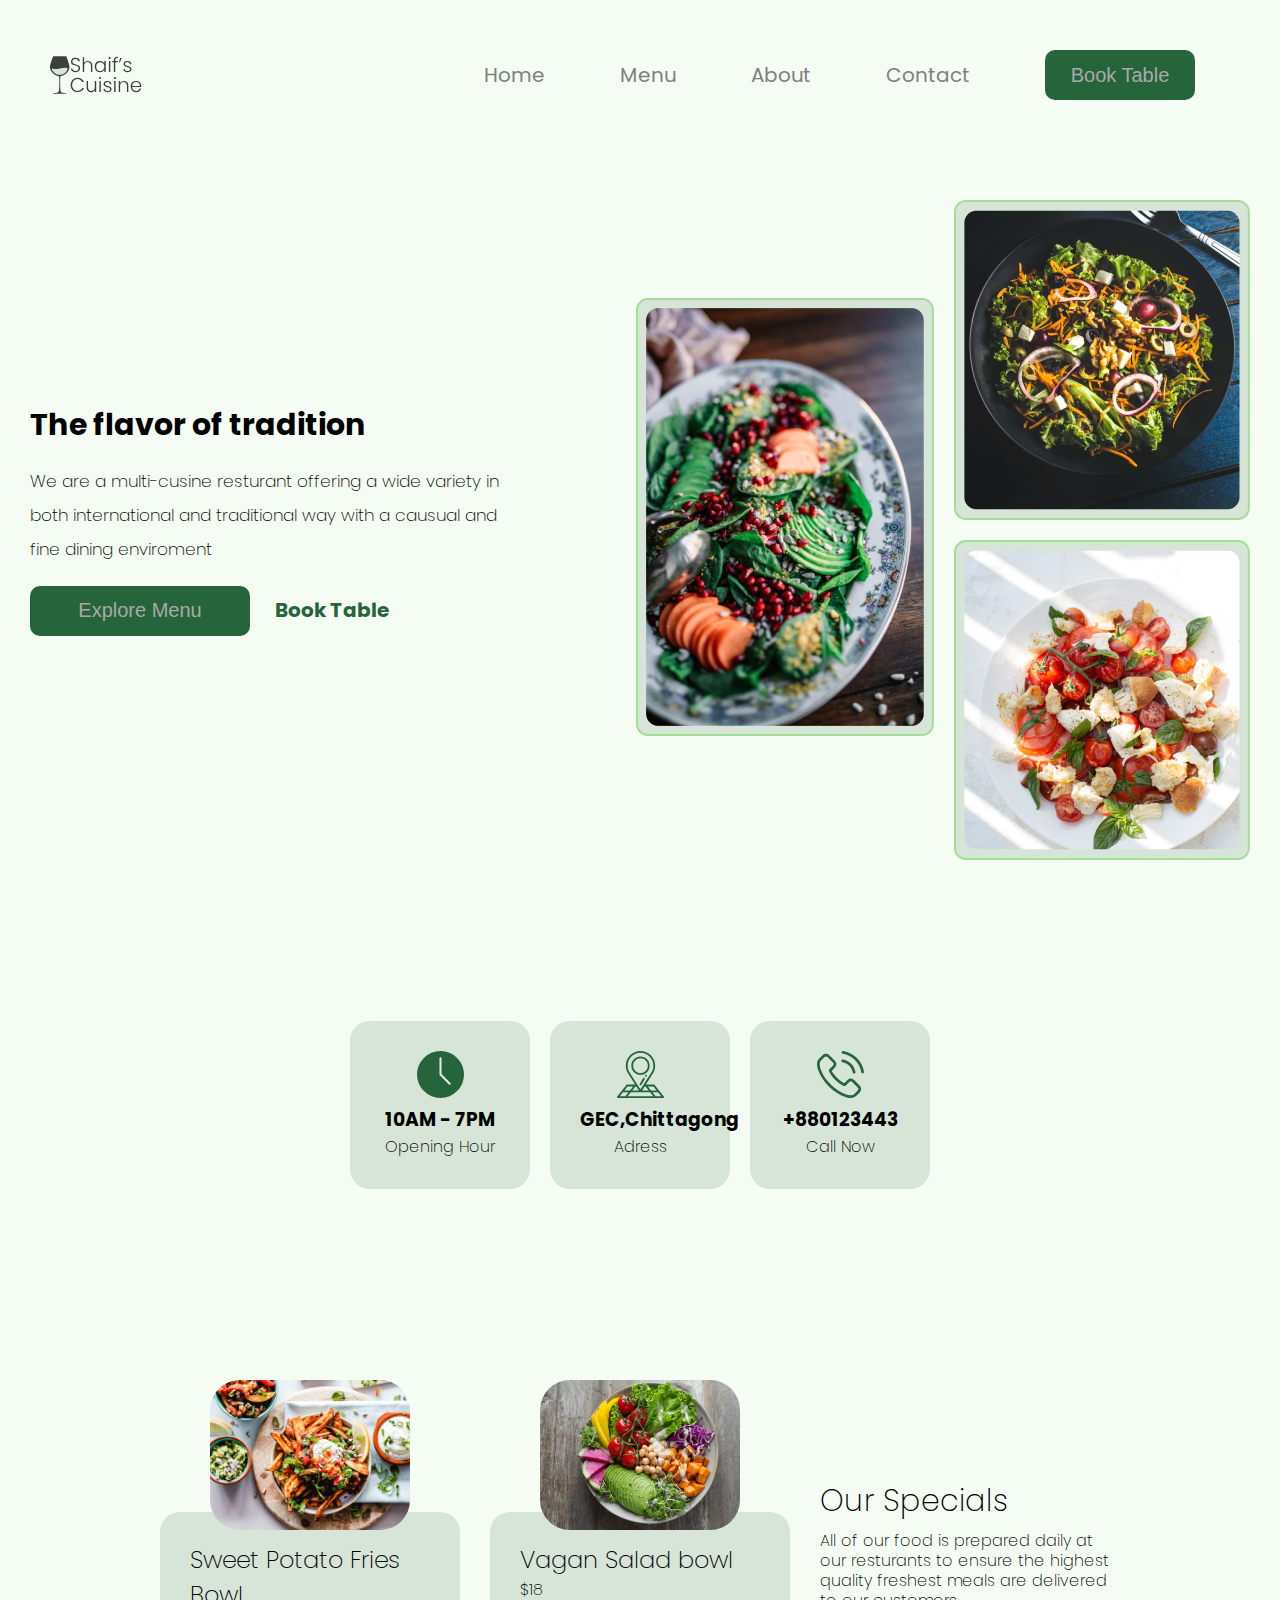
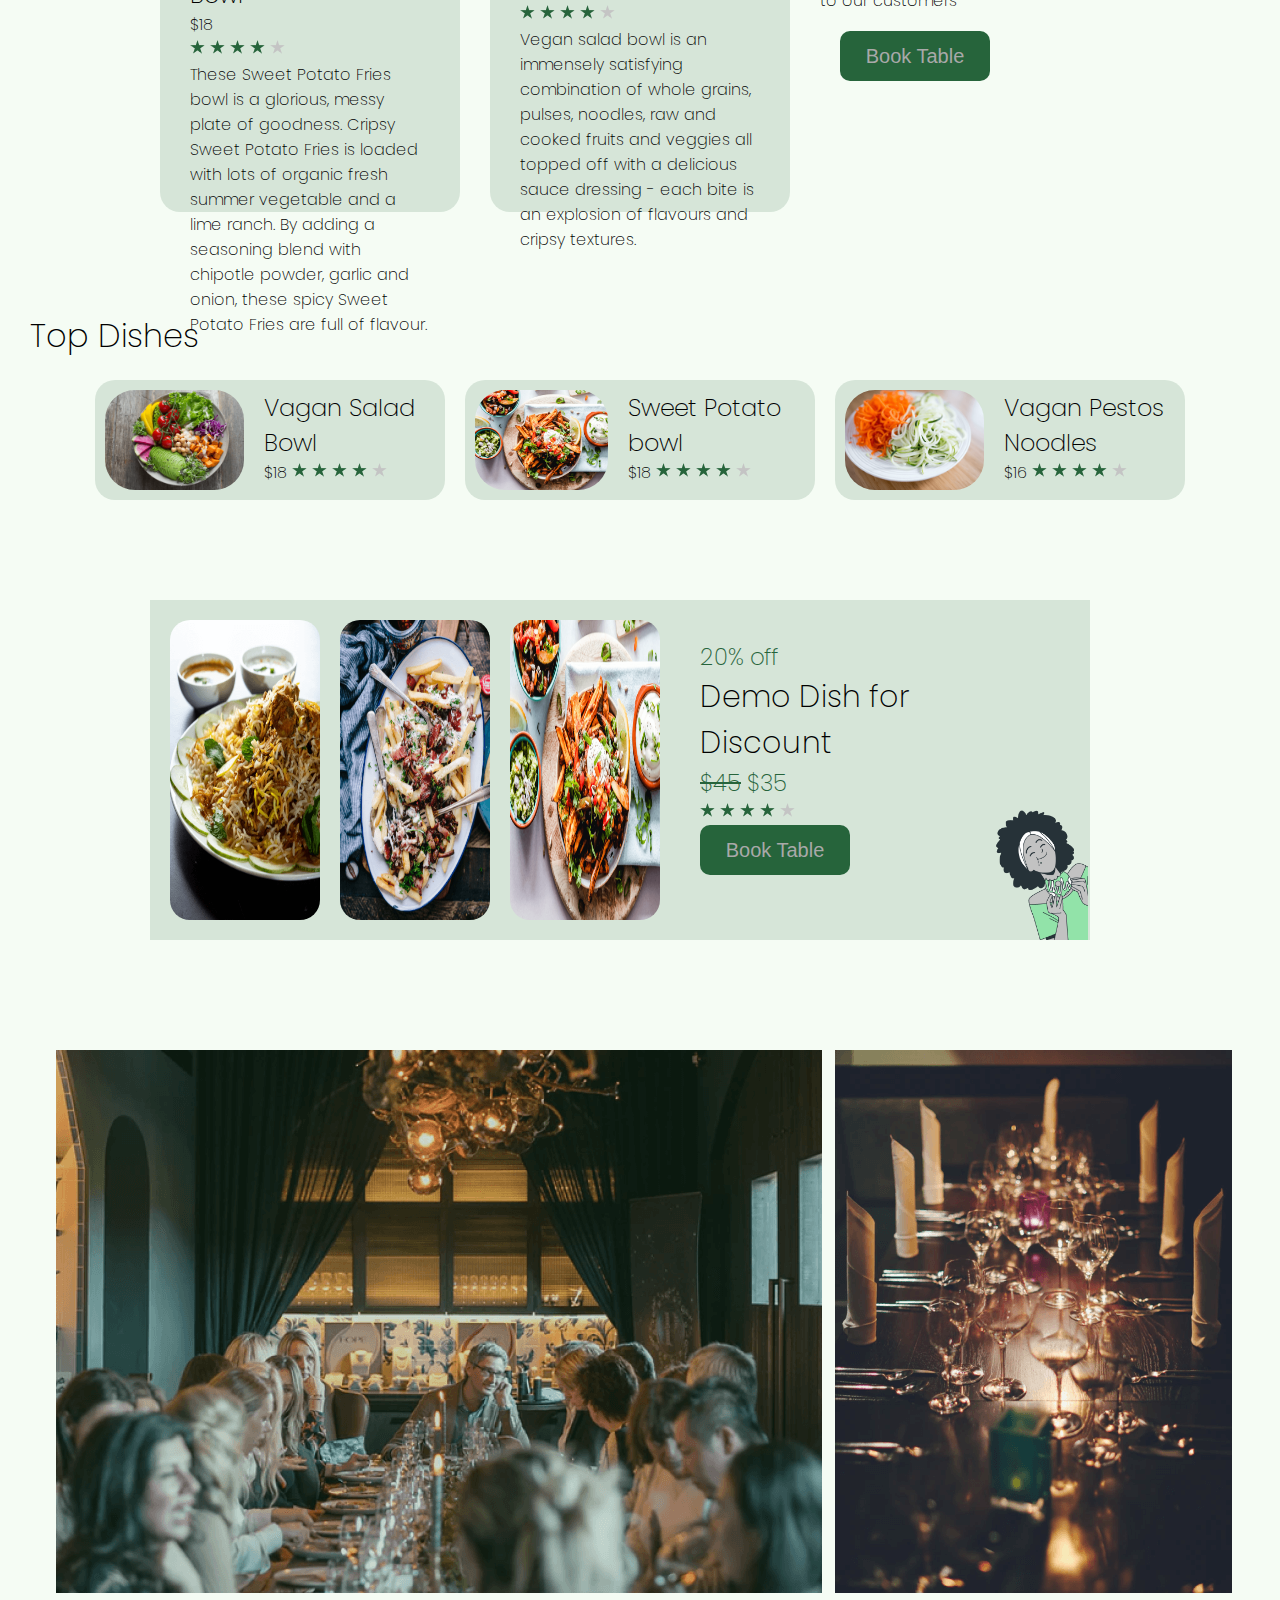
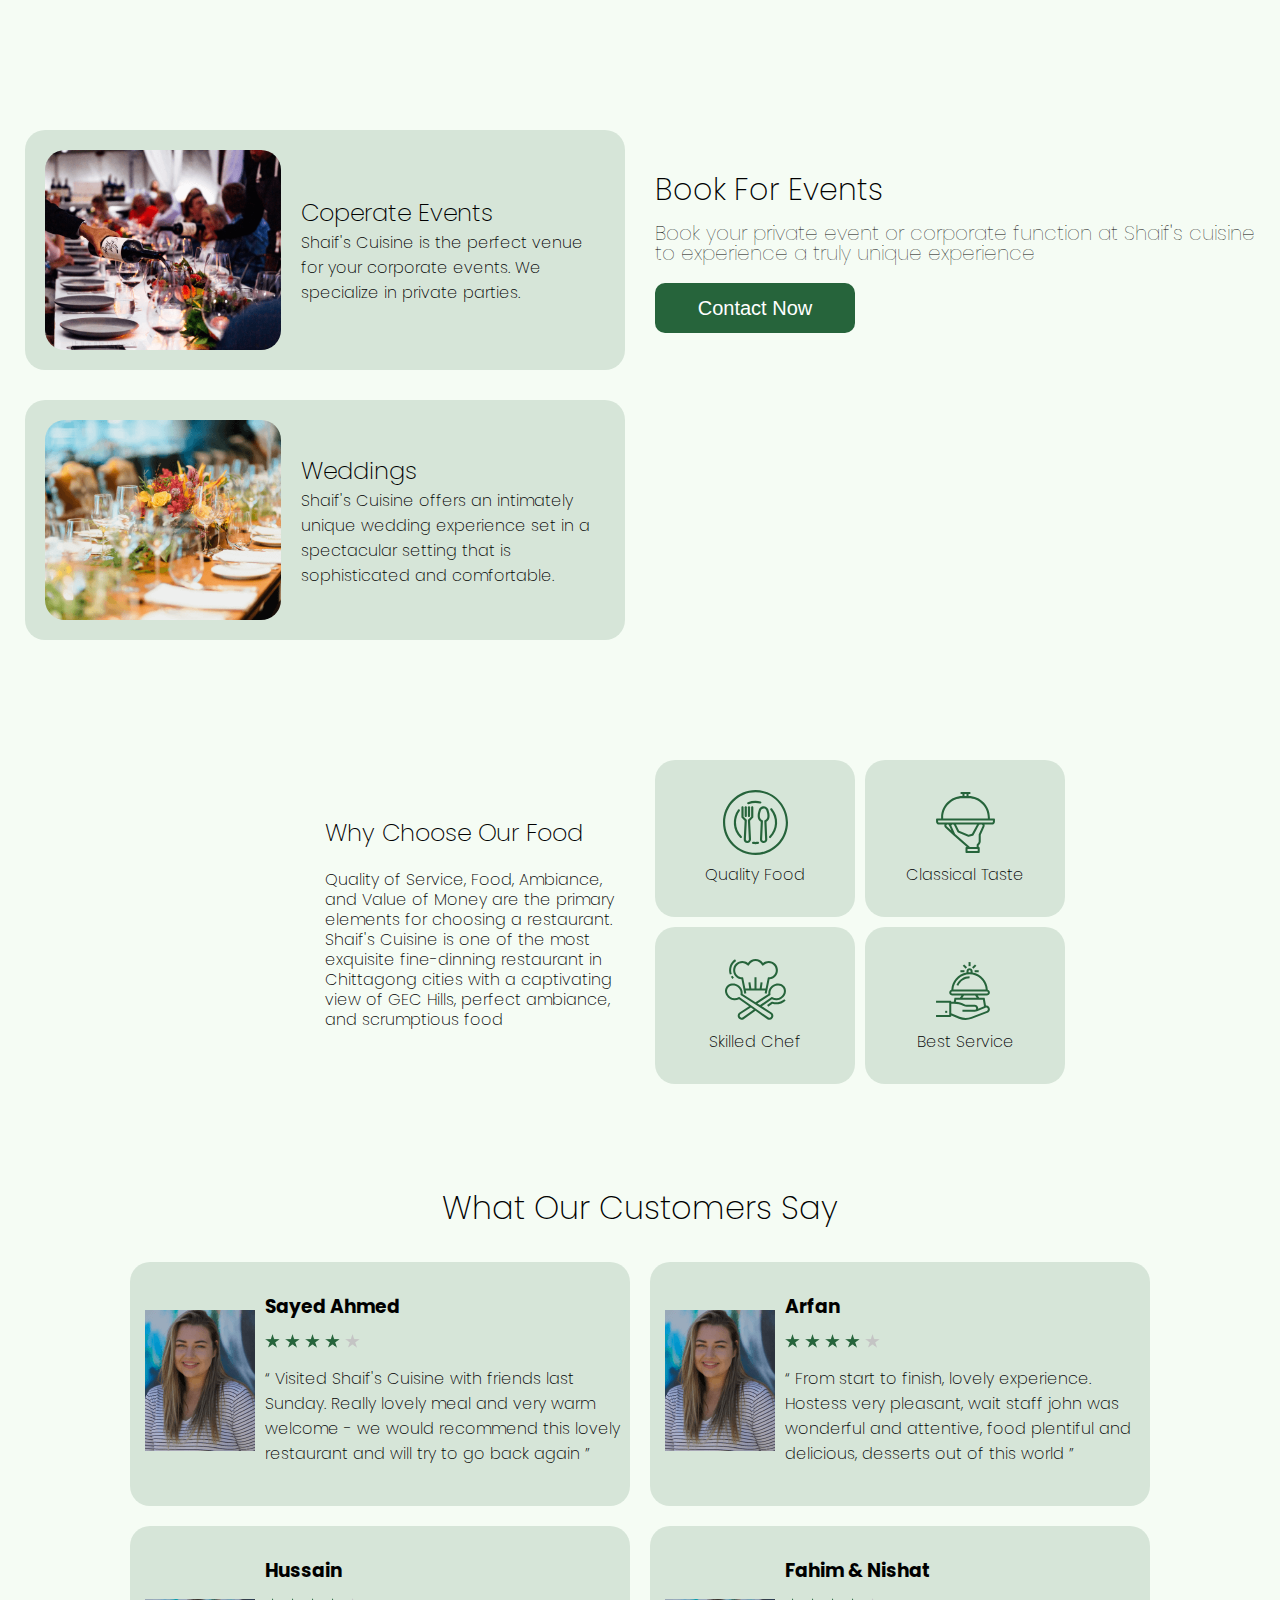
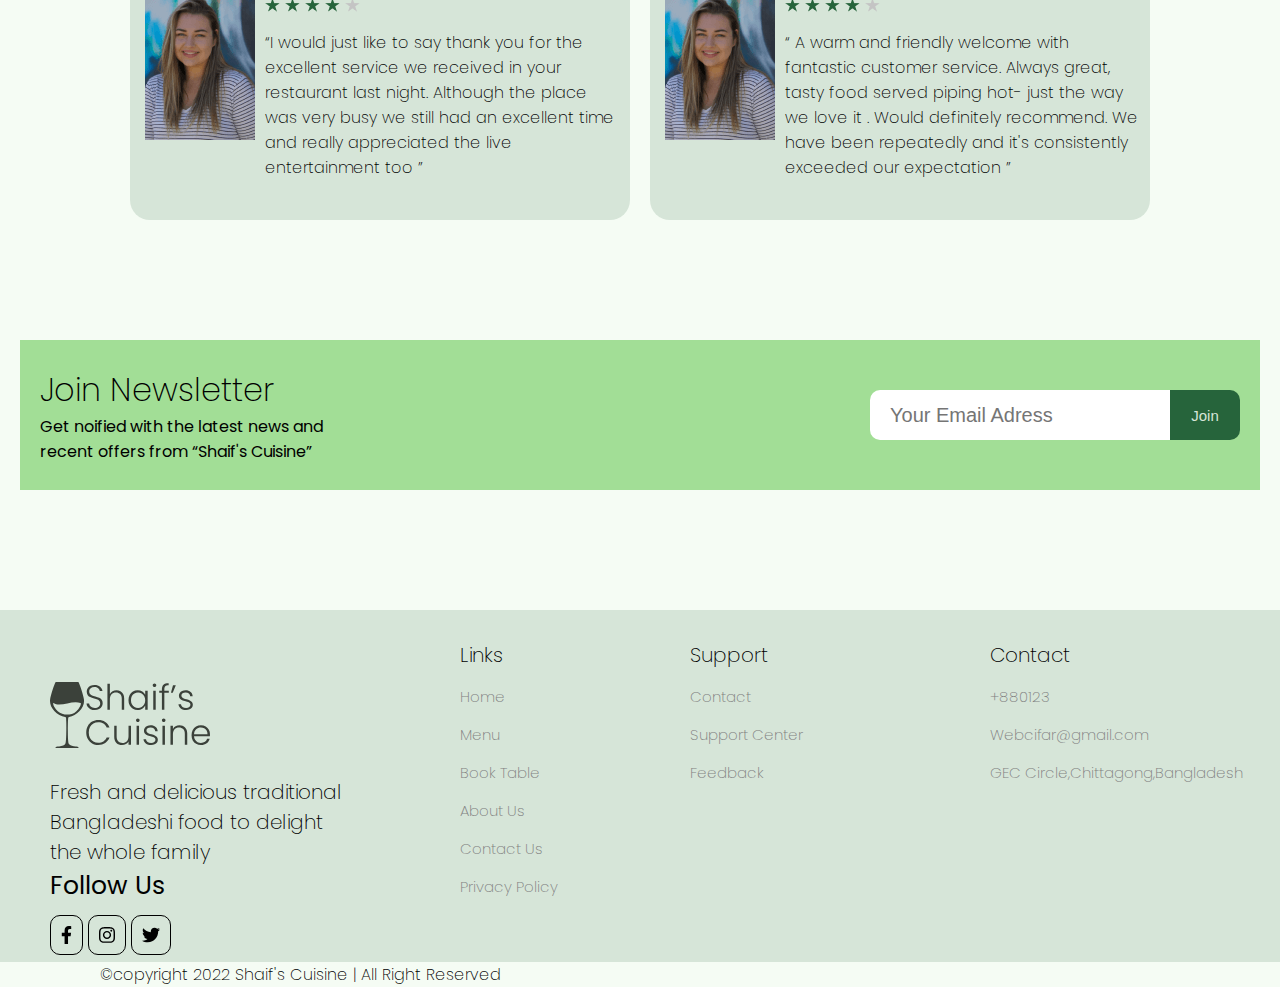
==== index.html @ 0ec9e610 "Add files via upload" ====
<!DOCTYPE html>
<html lang="eng">
  <head>
    <meta charset="utf-8" />
    <meta http-equiv="X-UA-Compatible" content="IE=edge" />
    <title>Shaif's Cuisine</title>
    <meta name="description" content="" />
    <meta name="viewport" content="width=device-width, initial-scale=1" />
    <link rel="stylesheet" href="style.css" />
   <link rel="stylesheet" href="https://cdnjs.cloudflare.com/ajax/libs/font-awesome/6.2.0/css/all.min.css" integrity="sha512-xh6O/CkQoPOWDdYTDqeRdPCVd1SpvCA9XXcUnZS2FmJNp1coAFzvtCN9BmamE+4aHK8yyUHUSCcJHgXloTyT2A==" crossorigin="anonymous" referrerpolicy="no-referrer"/>
   <link rel="preconnect" href="https://fonts.googleapis.com">
<link rel="preconnect" href="https://fonts.gstatic.com" crossorigin>
<link href="https://fonts.googleapis.com/css2?family=Poppins:wght@400;500;600&display=swap" rel="stylesheet">
<link rel="stylesheet" href="https://cdnjs.cloudflare.com/ajax/libs/font-awesome/6.2.0/css/all.min.css">
  </head>
  <body>
    <div class="home">
      <header>
        <img class=".logo" src="images/logo.svg" alt="" />
        <nav>
          <input type="checkbox" id="check">
          <label for="check" class="checkbtn">
                <img src="images/hamburger.png" class="run" alt="">
          </label>
           <ul>
          <li> <a class="active" href="index.html">Home</a></li>
          <li>  <a href="index2.html">Menu</a></li>
          <li> <a href="index3.html">About</a></li>
          <li><a href="index4.html">Contact</a></li>
           <li><a href="index5.html"><input type="button"class="header-button" value="Book Table"
            /></a></li>
      </ul>
      </nav>
      </header>
      <div class="body">
        <div class="body-text">
          <p class="head">The flavor of tradition</p>
        <p class="intro">
          We are a multi-cusine resturant offering a wide variety in both
          international and traditional way with a causual and fine dining
          enviroment
        </p>
        <div class="body-button">
          <a href="index2.html"><input type="button" class="header-button" value="Explore Menu" /></a>
        <a href="index5.html" class="table">Book Table</a>
        </div>
        </div>
        
        <img src="images/heroImg.png" class="food-image"  alt="food image" />
      </div>
      <div class="icons">
        <div class="first">
          <p>
            <img src="images/wall-clock-icon.svg" alt="" />
            <h3>10AM - 7PM</h3>
            Opening Hour
          </p>
        </div>
        <div class="first">
          <p>
            <img src="images/address-icon.svg" alt="" />
            <h3>GEC,Chittagong</h3>
            Adress
          </p>
        </div>
        <div class="first">
          <p>
            <img src="images/phone-icon.svg" alt="" />
            <h3>+880123443</h3>
            Call Now
          </p>
        </div>
      </div>
      <div class="specials">
          <div class="special-text">
            <img src="images/food-3.png"class="specials-image" alt="" />
            <div class="texts">
              <p>
                <h2>Sweet Potato Fries Bowl</h2>
                <p>$18 <br> <img src="images/3star.png" alt="#" /></p>
                These Sweet Potato Fries bowl is a glorious, messy plate of goodness. Cripsy Sweet Potato Fries is loaded with lots of organic fresh summer vegetable and a lime ranch. By adding a seasoning blend with chipotle powder, garlic and onion, these spicy Sweet Potato Fries are full of flavour.
              </p>
            </div>
          </div>
          <div class="special-food">
            <img src="images/food-1.png" class="specials-image" alt="" />
            <div class="texts">
              <p>
                <h2>Vagan Salad bowl </h2>
              <p>$18 <br> <img src="images/3star.png"  alt=""/></p>
                Vegan salad bowl is an immensely satisfying  combination of whole grains, pulses, noodles, raw and cooked fruits and veggies all topped off with a delicious sauce  dressing - each bite is an explosion of flavours and cripsy textures.
              </p>
            </div>
        </div>
        <div class="our-specials">
          <h2>Our Specials</h2>
          <p>
            All of our food is prepared daily at our resturants to ensure the
            highest quality freshest meals are delivered to our customers
          </p>
          <a href="index5.html" ><input type="button" class="headerbutton" value="Book Table"></a>
        </div>  
      </div>
      <div class="top-dishes">
        <h1>Top Dishes</h1>
        <div class="top-dishes1">
          <div class="top-dishes-grid">
          <img src="images/food-1.png" class="top-dishes-images" alt="Vagan Salad Bowl">
            <div class="grid-text">
              <h2>Vagan Salad Bowl</h2>
          <p>$18 <img src="images/3star.png" alt=""></p>
            </div>
          </div>
          <div class="top-dishes-grid">
            <img src="images/food-3.png" class="top-dishes-images" alt="Sweet Potato bowl">
            <div class="grid-text">
              <h2>Sweet Potato bowl</h2>
            <p>$18 <img src="images/3star.png" alt=""></p>
            </div>
          </div>
          <div class="top-dishes-grid">
            <img src="images/food-2.png" class="top-dishes-images" alt="Vagan Pestos Noodles">
            <div class="grid-text">
              <h2>Vagan Pestos Noodles</h2>
            <p>$16 <img src="images/3star.png" alt=""></p>
            </div>
          </div>
        </div>
        </div>
      </div>
      <div class="discount">

        <div class="discount-discount">
          <div class="discount-image">
            <img src="images/food-5.png" class="discount-images" alt="">
            <img src="images/food-4.png" class="discount-images" alt="">
            <img src="images/food-3.png" class="discount-images image3" alt="">
          </div>

        <div class="discount-text">
          <h3>20% off</h3>
            <h2>Demo Dish for Discount</h2>
            <h3><s>$45</s> $35</h3>
            <img src="images/3star.png" alt=""> <br>
            <a href="index5.html" ><input type="button" class="top-button" value="Book Table"></a>
        </div>
        
        </div>
        <img src="images/discount-illustration.png" class="illustrate" alt="">
      </div>
      <div class="picture">
       <img src="images/eventsMedia1.png"  alt="">
      <img src="images/eventsMedia2.png"   alt="">
      </div>
      <div class="events">
        <div class="events-picture">
            <img src="images/event-corporate.png" alt="">
            <div class="event1-text">
              <h2>Coperate Events</h2>
              <p>Shaif's Cuisine is the perfect venue for your corporate events. We specialize in private parties.</p>
            </div>
        </div>
        <div class="events-text">
          <h1>Book For Events</h1>
          <p>Book your private event or corporate function at Shaif's cuisine to experience a truly unique experience</p>
          <a href="index4.html" ><input type="button" class="top-button2" value="Contact Now"></a>
        </div>
         <div class="events-picture">  
            <img src="images/event-weedings.png" alt="">
             <div class="event1-text">
              <h2>Weddings</h2>
               <p>Shaif's Cuisine offers an intimately unique wedding experience set in a spectacular setting that is sophisticated and comfortable.</p>
             </div>
        </div>
      </div>
      <div class="our-food">
        <div class="our-food-text">
            <h2>Why Choose Our Food</h2>
            <p>Quality of Service, Food, Ambiance, and Value of Money are the primary elements for choosing a restaurant. Shaif's Cuisine is one of the most exquisite fine-dinning restaurant in Chittagong cities with a captivating view of GEC Hills, perfect ambiance, and scrumptious food</p>
        </div>
        <div class="our-food-icon">
            <div class="icon1">
                <img src="images/whyUs-icon1.svg"  alt=""> 
              <p>Quality Food</p> 
            </div>
              <div class="icon1">
                <img src="images/whyUs-icon2.svg" alt="">
                <p>Classical Taste</p>
              </div>
              <div class="icon1">
                <img src="images/whyUs-icon3.svg"   alt="">
                <p>Skilled Chef</p>
              </div>
              <div class="icon1">
                <img src="images/whyUs-icon4.svg"   alt="">
                <p>Best Service</p>
              </div>
        </div>
      </div>
        <div class="customers">
            <h1>What Our Customers Say</h1>
            <div class="testimonials">
                <div class="first-testimonial">
                    <p><img src="images/testimonial_img1.png" alt=""></p>
                    <div class="first-text">
                      <h3>Sayed Ahmed</h3>
                       <p> <img src="images/3star.png" alt=""></p>
                        <blockquote><q> Visited Shaif's Cuisine with friends last Sunday. Really lovely meal and very warm welcome - we would recommend this lovely restaurant and will try to go back again </q></blockquote>
                    </div>
                </div>
                <div class="first-testimonial">
                    <p><img src="images/testimonial_img1.png" alt=""></p>
                    <div class="first-text">
                      <h3>Arfan</h3>
                      <p> <img src="images/3star.png" alt=""></p>
                        <blockquote><q> From start to finish, lovely experience. Hostess very pleasant, wait staff john was wonderful and attentive, food plentiful and delicious, desserts out of this world </q></blockquote>
                    </div> 
                </div>
                <div class="first-testimonial">
                    <p><img src="images/testimonial_img1.png" alt=""></p>
                    <div class="first-text">
                      <h3>Hussain</h3>
                    <p> <img src="images/3star.png" alt=""></p>
                        <blockquote><q>I would just like to say thank you for the excellent service we received in your restaurant last night. Although the place was very busy we still had an excellent time and really appreciated the live entertainment too </q></blockquote>
                    </div>
                </div>
                <div class="first-testimonial">
                    <p><img src="images/testimonial_img1.png" alt=""></p>
                    <div class="first-text">
                      <h3>Fahim & Nishat</h3>
                      <p> <img src="images/3star.png" alt=""></p>
                        <blockquote><q> A warm and friendly welcome with fantastic customer service. Always great, tasty food served piping hot- just the way we love it . Would definitely recommend. We have been repeatedly and it's consistently exceeded our expectation </q></blockquote>
                    </div>
                </div>
            </div>    
        </div>
        <div class="newsletters">
          <div class="newsletter">
            <div class="newsletter-text">
              <h1>Join Newsletter</h1>
              <p>Get noified with the latest news and recent offers from <q>Shaif's Cuisine</q></p>
            </div>
              <div class="newsletter-input">
                <input type="email" placeholder="Your Email Adress" class="input-newsletter1" name="" id="">
              <input type="submit" class="input-newsletter2" value="Join">
              </div>
        </div>
        </div>
        <div class="end">
            <div class="first-end">
                <img src="images/logo.svg" class="first-end-logo" alt="">
                <p>Fresh and delicious traditional Bangladeshi food to delight the whole family</p>
                <h2>Follow Us</h2>
                <div class="end-icons">
                 <img src="images/facebook-f.svg" class="icon-end" alt="">
                 <img src="images/instagram.svg" class="icon-end" alt="">
                 <img src="images/twitter.svg" class="icon-end" alt="">
                </div>
            </div>
                <div class="second-end">
                  <h1>Links</h1>
                  <div class="links">
                    <a href="#"> Home</a>
                    <a href="#">Menu</a>
                    <a href="#"> Book Table</a>
                    <a href="#">About Us</a>
                    <a href="#">Contact Us</a>
                    <a href="#">Privacy Policy</a>
                  </div>
                </div>
                <div class="third-end">
                  <h1>Support</h1>
                  <div class="links">
                   <a href="#">Contact</a>
                   <a href="#">Support Center</a>
                   <a href="#">Feedback</a>
                  </div>
                </div>
                <div class="last-end">
                  <h1>Contact</h1>
                  <div class="links">
                    <a href="#">+880123</a>
                    <a href="#">Webcifar@gmail.com</a>
                    <a href="#">GEC Circle,Chittagong,Bangladesh</a>
                  </div>
                </div>
        </div>
        <footer>
          &copy;copyright 2022 Shaif's Cuisine | All Right Reserved
        </footer>
    </div>

    <script src="" async defer></script>
  </body>
</html>
---- style.css ----
@import url("https://cdnjs.cloudflare.com/ajax/libs/font-awesome/6.2.0/css/all.min.css");
@import url("https://fonts.googleapis.com/css2?family=Poppins:wght@400;500;600;700&display=swap");
* {
  box-sizing: border-box;
  padding: 0;
  margin: 0;
  list-style-type: none;
}

nav ul li {
  display: inline-block;
  margin: 0 5px;
}

.run {
  /* display: none; */
  height: 30px;
}
.checkbtn {
  font-size: 30px;
  line-height: 70px;
  float: left;
  cursor: pointer;
  display: none;
}

#check {
  display: none;
  float: right;
}

body {
  justify-content: center;
  width: 100%;
  height: 100%;
  font-family: "Poppins";
  font-weight: 200;
  background-color: #f5fcf4;
}
h2 {
  font-weight: 200;
}
h1 {
  font-weight: 200;
}

.home {
  font-family: "poppins";
  font-weight: 200;
  height: 100%;
  width: 100%;
}

header {
  display: flex;
  justify-content: space-between;
  margin: 20px;
  padding: 30px;
}

nav a {
  margin: 30px;
  text-decoration: none;
  color: gray;
  font-size: 20px;
  font-weight: 400;
}
nav a:hover {
  border-bottom: 2px solid #26643b;
}

.header-button {
  background-color: #26643b;
  color: darkgrey;
  border: none;
  border-radius: 10px;
  text-align: center;
  height: 50px;
  width: 150px;
  font-size: 20px;
  cursor: pointer;
}

.body {
  display: flex;
  align-items: center;
  padding: 10px;
  margin: 60px 20px;
}
.body-text {
  /* border: 1px solid; */
  padding: 30px 30px 30px 0;
  margin-right: 100px;
  line-height: 30px;
}
.head {
  font-family: poppins;
  font-size: 30px;
  font-weight: 700;
  margin: 0 20px 10px 0;
  padding: 0 80px 0 0;
  line-height: 39px;
}
.intro {
  margin-top: 20px;
  line-height: 34px;
  font-size: 17px;
}
.body input {
  margin: 20px 0;
  width: 220px;
}

.table {
  text-decoration: none;
  margin: 20px;
  font-size: 20px;
  color: #26643b;
  font-weight: 700;
}

.icons {
  display: grid;
  grid-template-columns: repeat(3, 200px);
  grid-template-rows: 350px;
  justify-content: center;
  align-items: center;
}

.first {
  background-color: #d6e5d8;
  padding: 30px;
  margin: 10px;
  text-align: center;
  border-radius: 20px;
}

.specials {
  margin: 100px;
  display: grid;
  grid-template-columns: repeat(3, 300px);
  grid-template-rows: 4fr;
  gap: 30px;
  justify-content: center;
  align-items: center;
  text-align: center;
}

.specials-image {
  height: 150px;
  width: 200px;
  border-radius: 30px;
  margin-bottom: -25px;
}

.our-specials {
  text-align: left;
  line-height: 20px;
}
.our-specials h2 {
  font-size: 30px;
  font-weight: 200;
  margin-bottom: 20px;
}

.our-specials p {
  line-height: 20px;
}

.texts {
  background-color: #d6e5d8;
  border-radius: 20px;
  padding: 30px;
  text-align: left;
  height: 300px;
}

.headerbutton {
  background-color: #26643b;
  color: darkgrey;
  border: none;
  margin: 20px;
  border-radius: 10px;
  text-align: center;
  height: 50px;
  width: 150px;
  font-size: 20px;
  cursor: pointer;
}

.top-dishes {
  margin: 100px 0;
  text-align: left;
}
.top-dishes h1 {
  margin-bottom: 20px;
  margin-left: 30px;
}

.top-dishes1 {
  display: grid;
  grid-template-columns: repeat(3, 350px);
  gap: 20px;
  justify-content: center;
}
.top-dishes-grid {
  display: flex;
  background-color: #d6e5d8;
  padding: 10px;
  border-radius: 20px;
}
.grid-text {
  margin-left: 20px;
}

.top-dishes-images {
  border-radius: 30px;
  height: 100px;
  width: 150px;
}

.discount {
  background-color: #d6e5d8;
  display: flex;
  margin: 100px 150px;
  padding: 20px 0 0 20px;
  width: 940px;
}

.discount-discount {
  display: flex;
  margin: 0 0 20px 0;
}
.illustrate {
  align-self: flex-end;
  margin-left: 22px;
  height: 150px;
}

.discount h2 {
  font-size: 30px;
}

.discount h3 {
  color: #26643b;
  font-size: 23px;
  font-weight: 200;
}

.discount-text {
  width: 250px;
  margin: 10px;
  padding: 10px;
  text-align: left;
}

.discount-image {
  display: flex;
}

.discount-images {
  margin-right: 20px;
  width: 150px;
  height: 300px;
  border-radius: 20px;
}

.top-button {
  background-color: #26643b;
  color: darkgrey;
  border: none;
  border-radius: 10px;
  text-align: center;
  height: 50px;
  width: 150px;
  font-size: 20px;
  cursor: pointer;
}

.picture {
  padding: 10px;
  text-align: center;
  margin: 100px 0;
}

.picture img {
  padding-left: 8px;
}
.events {
  display: grid;
  grid-template-columns: repeat(2, 600px);
  gap: 30px;
  justify-content: center;
  padding: 20px;
  margin: 100px 0;
}

.events-text {
  width: 600px;
  align-self: center;
}

.events-text h1 {
  font-size: 30px;
  margin-bottom: 10px;
}
.events-text p {
  line-height: 20px;
  font-size: 20px;
  font-weight: 100;
  margin-bottom: 10px;
}

.events img {
  height: 200px;
  border-radius: 20px;
}
.events-picture {
  display: flex;
  align-items: center;
  background-color: #d6e5d8;
  padding: 20px;
  border-radius: 20px;
}
.event1-text {
  margin-left: 20px;
}
.top-button2 {
  background-color: #26643b;
  color: #ffff;
  border: none;
  border-radius: 10px;
  text-align: center;
  margin-top: 10px;
  height: 50px;
  width: 200px;
  font-size: 20px;
  cursor: pointer;
}

.our-food {
  display: grid;
  grid-template-columns: repeat(2, 300px);
  gap: 30px;
  justify-content: center;
  align-items: center;
  margin: 100px 0;
}

.our-food-icon {
  display: grid;
  grid-template-columns: repeat(2, 200px);
  gap: 10px;
  align-items: center;
}
.our-food-text {
  text-align: left;
}
.our-food-text h2 {
  font-weight: 200;
  margin-bottom: 20px;
}

.our-food-text p {
  line-height: 20px;
}

.icon1 {
  background-color: #d6e5d8;
  text-align: center;
  padding: 30px;
  border-radius: 20px;
}

.customers {
  text-align: center;
  margin: 100px 0;
}
.customers h1 {
  margin-bottom: 30px;
}

.testimonials {
  display: grid;
  grid-template-columns: repeat(2, 500px);
  gap: 20px;
  justify-content: center;
}

.first-testimonial {
  display: flex;
  background-color: #d6e5d8;
  align-items: center;
  padding: 10px 0 10px 15px;
  border-radius: 20px;
}

.first-text {
  padding: 20px 10px;
  text-align: left;
}
.first-text h3 {
  margin-bottom: 10px;
}
.first-text blockquote {
  margin: 10px 0;
}

.newsletters {
  padding: 20px;
  margin: 100px 0;
}

.newsletter {
  display: flex;
  justify-content: space-between;
  align-items: center;
  height: 150px;
  padding: 20px;
  background-color: #a2de96;
  padding: 20px;
}

.newsletter-text {
  width: 300px;
  font-weight: 400;
}

.newsletter-input {
  display: flex;
}
.input-newsletter1 {
  height: 50px;
  width: 300px;
  color: #d6e5d8;
  font-size: 20px;
  padding: 20px;
  border: none;
  border-top-left-radius: 10px;
  border-bottom-left-radius: 10px;
}
.input-newsletter2 {
  width: 70px;
  background-color: #26643b;
  color: #d6e5d8;
  font-size: 15px;
  padding: 10px;
  border: none;
  border-top-right-radius: 10px;
  border-bottom-right-radius: 10px;
}
.end {
  display: grid;
  grid-template-columns: repeat(4, 200px);
  background-color: #d6e5d8;
  justify-content: space-between;
}
.end h1 {
  font-size: 20px;
}
.end a {
  text-decoration: none;
  font-size: 15px;
  margin: 15px 0;
  display: flex;
  flex-direction: column;
  align-items: flex-start;
  color: #808080;
}

.icon-end {
  height: 40px;
  background-color: transparent;
  border: 1px solid;
  padding: 10px;
  border-radius: 10px;
  margin-top: 10px;
}

.first-end {
  text-align: left;
  padding-top: 70px;
  width: 300px;
  margin-right: 50px;
  margin-left: 50px;
}
.first-end p {
  line-height: 30px;
  font-size: 20px;
}
.first-end h2 {
  font-size: 25px;
  font-weight: 400;
}

.first-end-logo {
  height: 70px;
  margin-bottom: 20px;
}
.second-end {
  margin-left: 100px;
  margin-top: 30px;
  width: 200px;
}

.third-end {
  margin-left: -30px;
  margin-top: 30px;
  width: 150px;
}

.last-end {
  margin-left: -90px;
  margin-top: 30px;
}

footer {
  padding-left: 100px;
}

@media (max-width: 800px) {
  * {
    justify-content: center;
  }
  body {
    padding: 20px;
  }
  .head {
    padding: 0;
    margin: 0;
    display: 4px solid yellow;
  }
  header {
    display: 4px solid black;
  }
  .body-text {
    text-align: center;
    padding: 0;
    margin: 0;
    margin-bottom: 50px;
  }
  .body img {
    width: 400px;
  }
  .body {
    flex-direction: column;
    margin-left: 100px;
  }
  .icons {
    display: grid;
    grid-template-columns: repeat(1, 250px);
    grid-template-rows: repeat(3, 150px);
  }
  .specials {
    display: grid;
    grid-template-columns: repeat(2, 200px);
    gap: 5px;
  }
  .specials:nth-of-type(3) {
    grid-column: 1/3;
  }
  .our-specials {
    width: 395px;
    text-align: center;
  }

  .texts {
    line-height: 20px;
    height: 450px;
    margin-bottom: 20px;
  }
  .top-dishes1 {
    display: grid;
    grid-template-columns: repeat(1, 400px);
    align-items: center;
    justify-content: center;
  }
  .discount {
    display: none;
  }
  .picture {
    display: none;
  }
  .events h1 {
    font-weight: 300;
  }
  .events {
    display: grid;
    grid-template-columns: 400px;
    justify-content: center;
    align-items: center;
  }
  .events-text {
    order: 1;
    width: 300px;
    text-align: center;
  }
  .our-food {
    display: flex;
    justify-content: center;
    text-align: center;
    flex-direction: column;
  }
  .our-food-text {
    text-align: center;
  }
  .customers {
    text-align: center;
    justify-content: center;
  }
  .testimonials {
    display: flex;
    flex-direction: column;
    flex-wrap: wrap;
  }
  .newsletter {
    display: none;
  }
  .third-end {
    display: none;
  }
  .last-end {
    display: none;
  }
  .end {
    padding: 0;
    margin: 0;
    justify-content: flex-start;
    display: flex;
    flex-direction: column;
  }
  .checkbtn {
    display: block;
    z-index: 100;
  }

  ul {
    position: fixed;
    width: fit-content;
    height: fit-content;
    background: #a2de96;
    top: 150px;
    right: -170%;
    transition: all 0.5s;
    text-align: center;
    justify-content: center;
  }
  nav ul li {
    display: block;
    margin: 30px;
  }
  nav ul li a {
    font-size: 20px;
  }
  #check:checked ~ ul {
    right: 0;
    position: fixed;
  }
  #check:checked ~ .run {
    position: fixed;
    margin-top: 100px;
  }
  #check:checked ~ .logo {
    position: fixed;
    margin-top: 100px;
  }
}
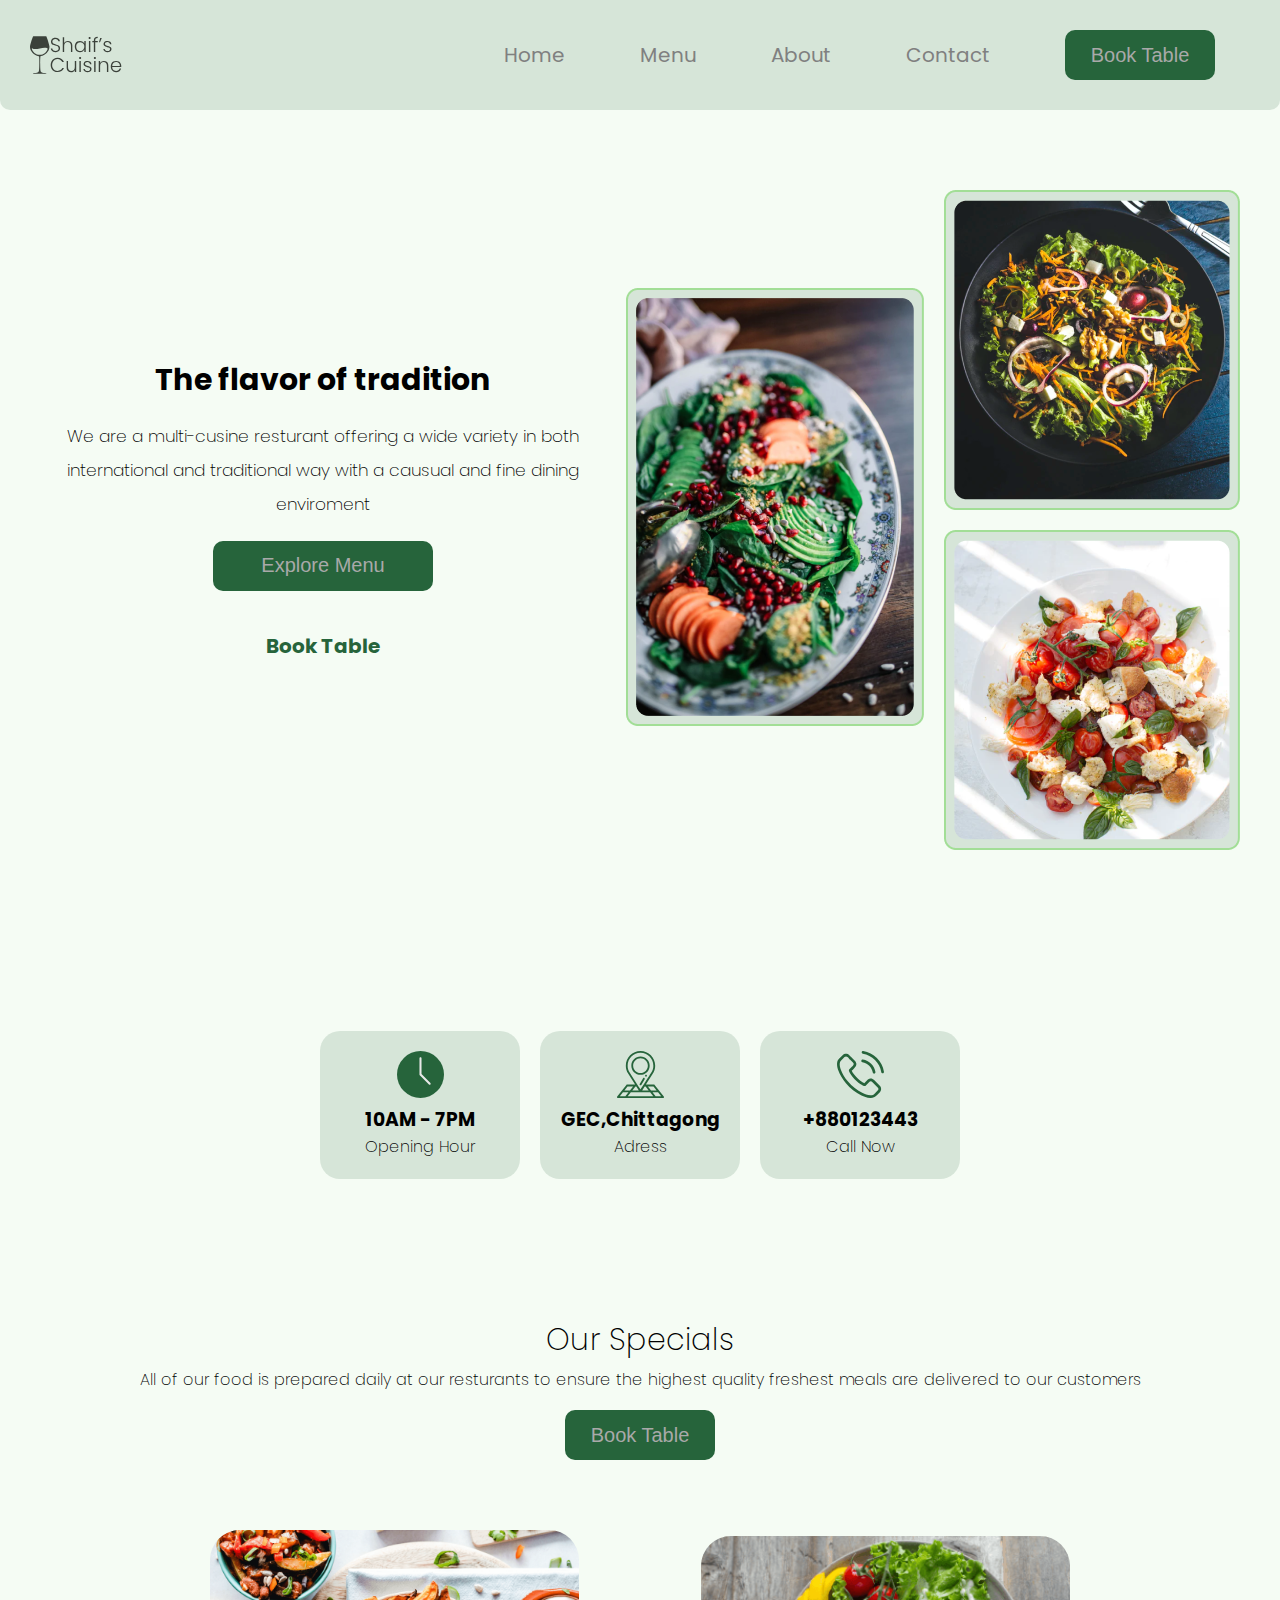
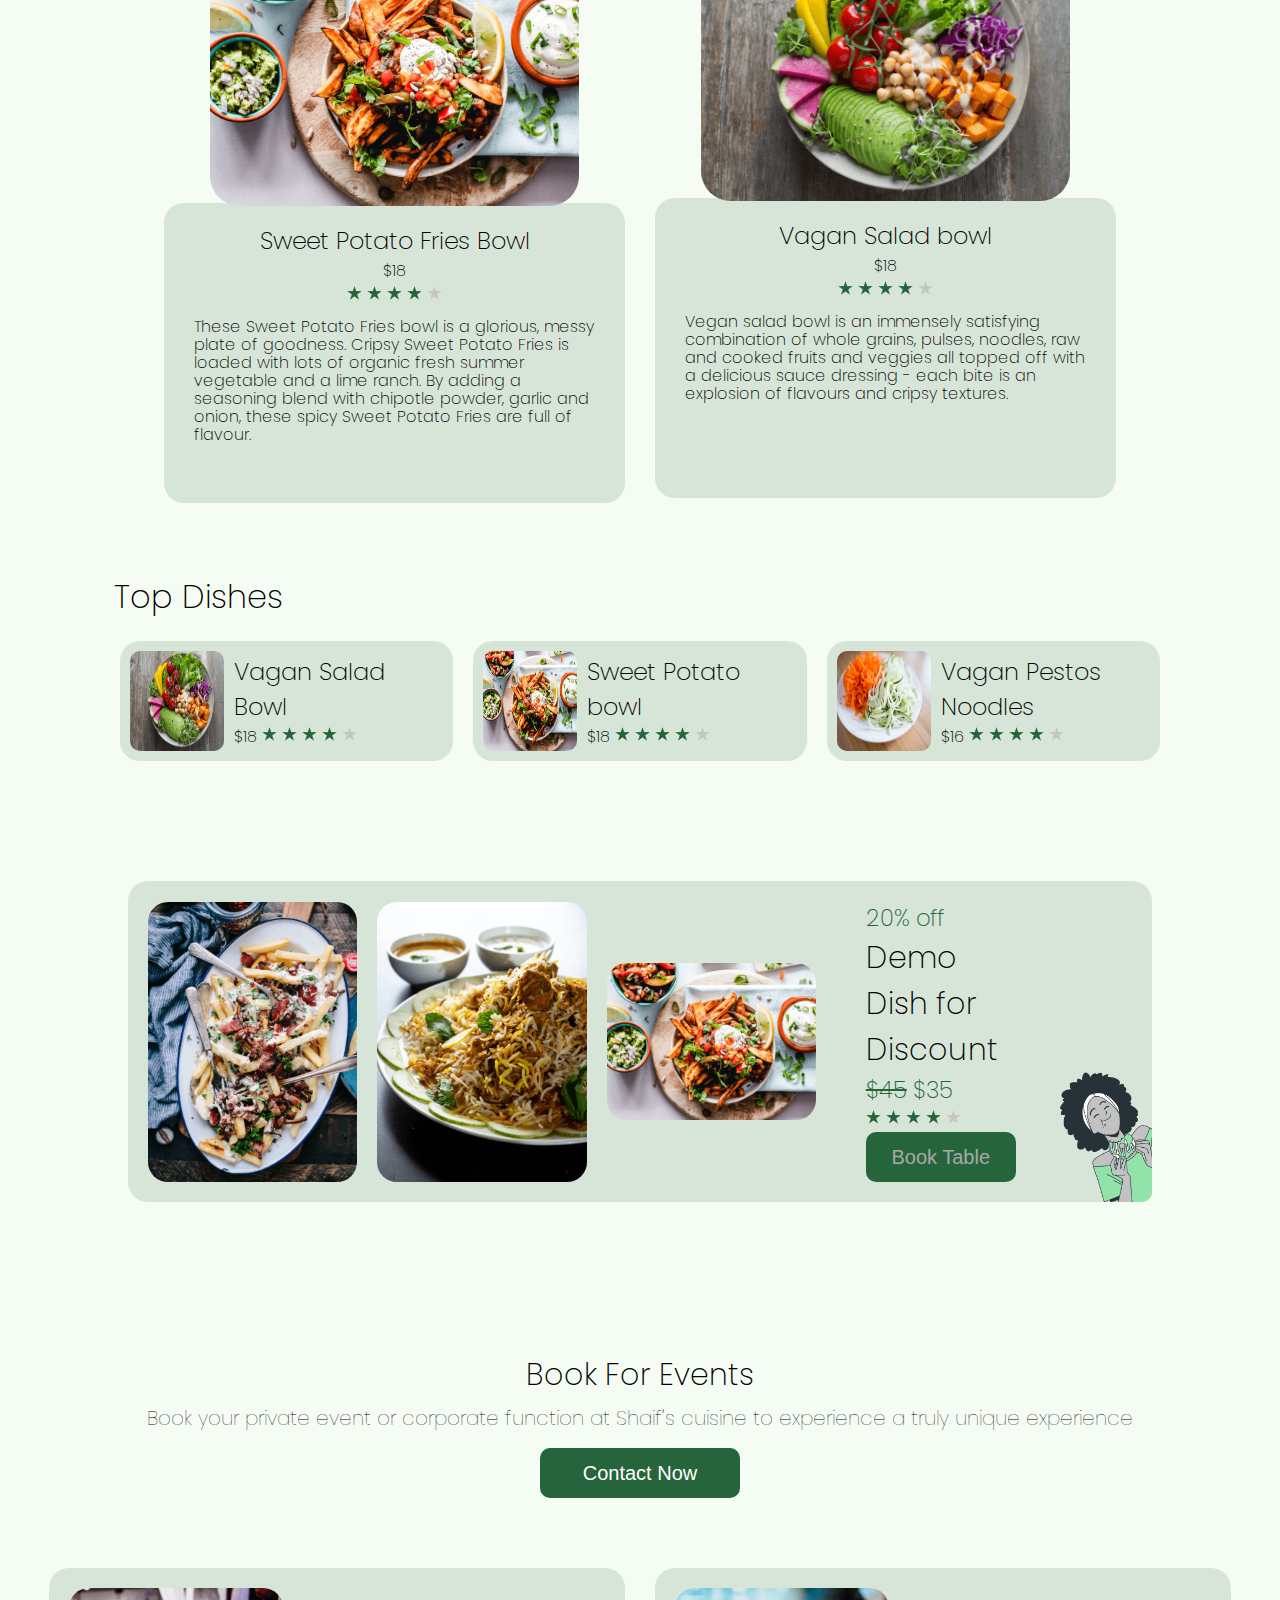
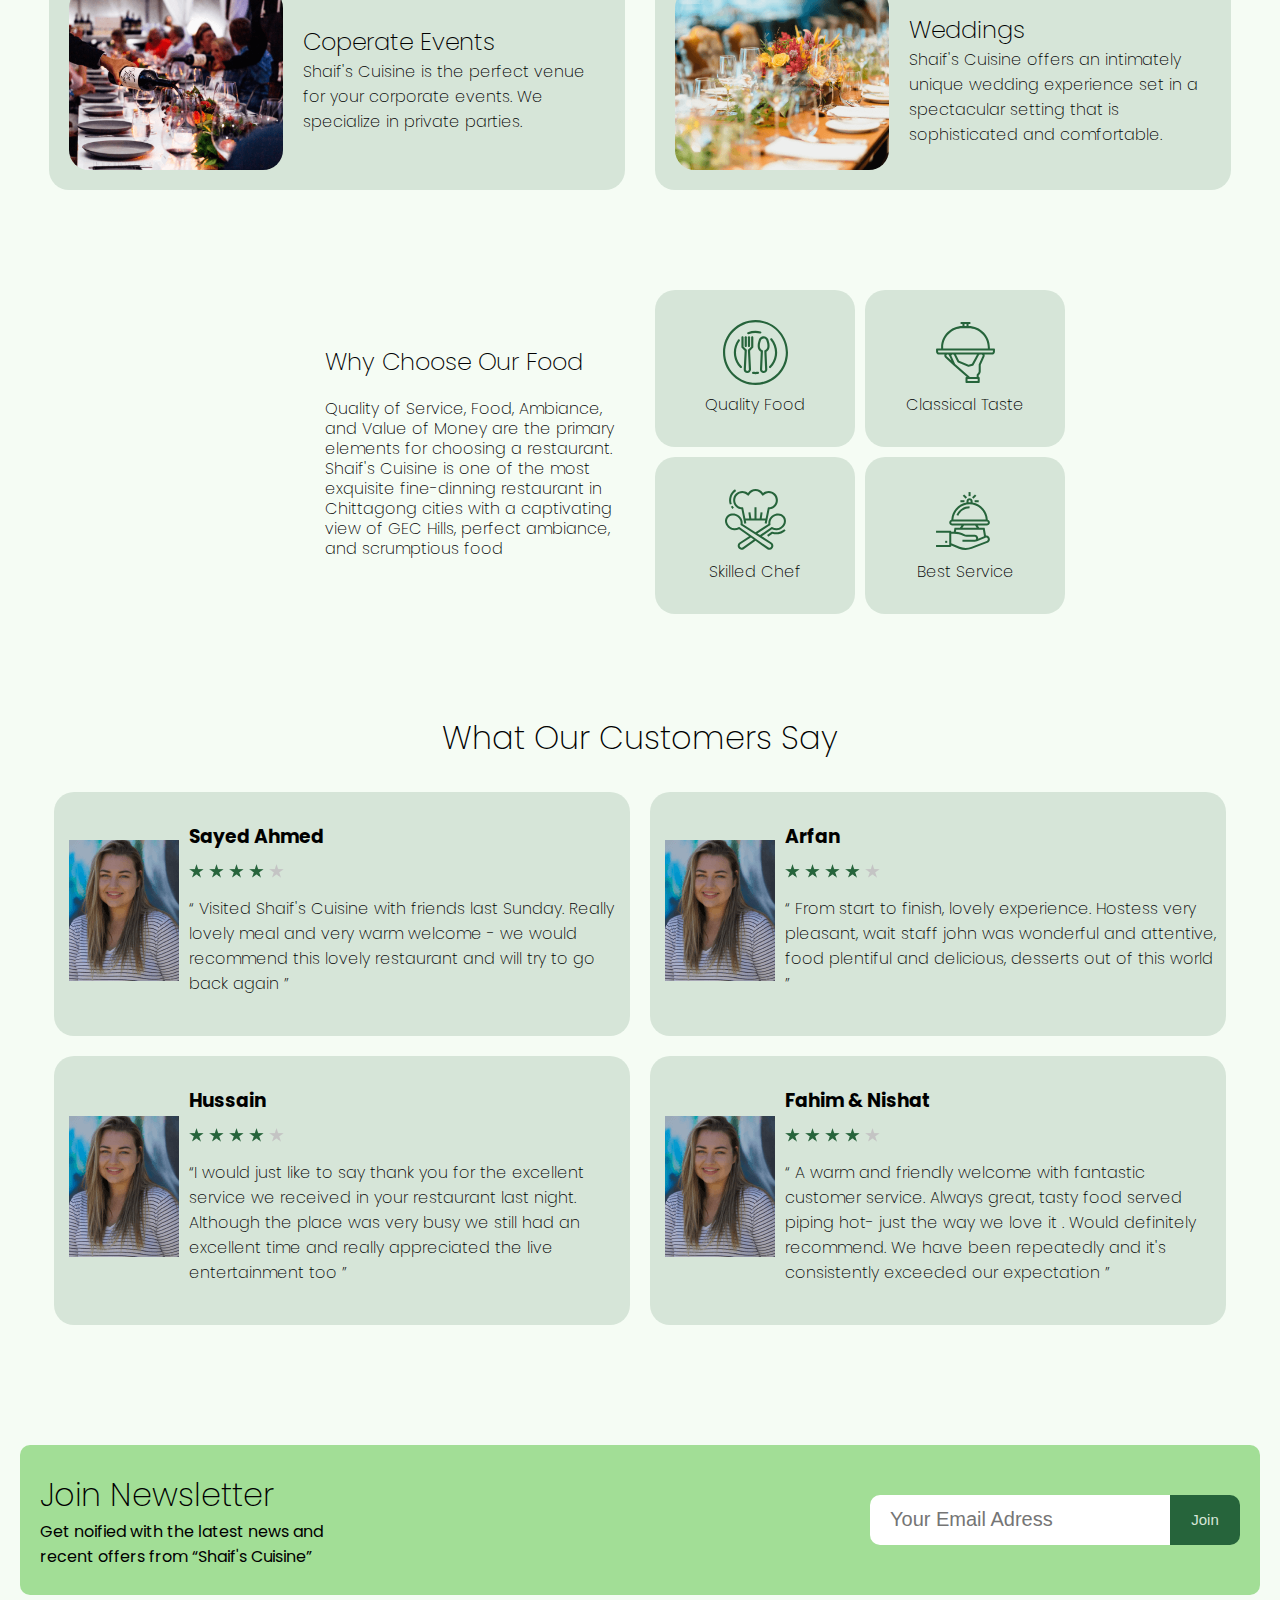
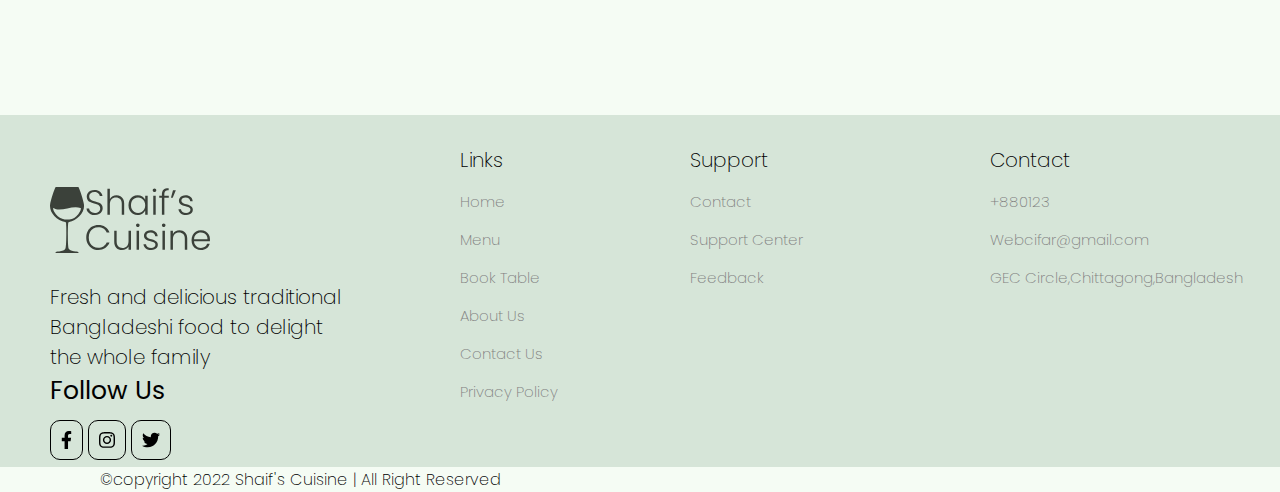
==== commit 1749c117: "Add files via upload" ====
--- a/index.html
+++ b/index.html
@@ -33,19 +33,20 @@
       </nav>
       </header>
       <div class="body">
-        <div class="body-text">
-          <p class="head">The flavor of tradition</p>
-        <p class="intro">
-          We are a multi-cusine resturant offering a wide variety in both
-          international and traditional way with a causual and fine dining
-          enviroment
-        </p>
-        <div class="body-button">
-          <a href="index2.html"><input type="button" class="header-button" value="Explore Menu" /></a>
-        <a href="index5.html" class="table">Book Table</a>
-        </div>
-        </div>
-        
+        <div class="r">
+          <div class="body-text">
+            <p class="head">The flavor of tradition</p>
+          <p class="intro">
+            We are a multi-cusine resturant offering a wide variety in both
+            international and traditional way with a causual and fine dining
+            enviroment
+          </p>
+          <div class="body-button">
+            <a href="index2.html"><input type="button" class="header-button" value="Explore Menu" /></a>
+          <a href="index5.html" class="table">Book Table</a>
+          </div>
+        </div>
+        </div>
         <img src="images/heroImg.png" class="food-image"  alt="food image" />
       </div>
       <div class="icons">
@@ -72,33 +73,31 @@
         </div>
       </div>
       <div class="specials">
-          <div class="special-text">
+        <div class="our-specials">
+          <h2>Our Specials</h2>
+          <p>
+            All of our food is prepared daily at our resturants to ensure the
+            highest quality freshest meals are delivered to our customers
+          </p>
+          <a href="index5.html" ><input type="button" class="headerbutton" value="Book Table"></a>
+        </div>
+        <div class="spec-grid">
+          <div class="special-text runit">
             <img src="images/food-3.png"class="specials-image" alt="" />
             <div class="texts">
-              <p>
                 <h2>Sweet Potato Fries Bowl</h2>
-                <p>$18 <br> <img src="images/3star.png" alt="#" /></p>
-                These Sweet Potato Fries bowl is a glorious, messy plate of goodness. Cripsy Sweet Potato Fries is loaded with lots of organic fresh summer vegetable and a lime ranch. By adding a seasoning blend with chipotle powder, garlic and onion, these spicy Sweet Potato Fries are full of flavour.
-              </p>
-            </div>
-          </div>
-          <div class="special-food">
+                <p class="stars">$18 <br> <img src="images/3star.png" alt="#" /></p>
+                <p class="words">These Sweet Potato Fries bowl is a glorious, messy plate of goodness. Cripsy Sweet Potato Fries is loaded with lots of organic fresh summer vegetable and a lime ranch. By adding a seasoning blend with chipotle powder, garlic and onion, these spicy Sweet Potato Fries are full of flavour.</p>
+            </div>
+          </div>
+          <div class="special-food runit">
             <img src="images/food-1.png" class="specials-image" alt="" />
             <div class="texts">
-              <p>
                 <h2>Vagan Salad bowl </h2>
-              <p>$18 <br> <img src="images/3star.png"  alt=""/></p>
-                Vegan salad bowl is an immensely satisfying  combination of whole grains, pulses, noodles, raw and cooked fruits and veggies all topped off with a delicious sauce  dressing - each bite is an explosion of flavours and cripsy textures.
-              </p>
-            </div>
-        </div>
-        <div class="our-specials">
-          <h2>Our Specials</h2>
-          <p>
-            All of our food is prepared daily at our resturants to ensure the
-            highest quality freshest meals are delivered to our customers
-          </p>
-          <a href="index5.html" ><input type="button" class="headerbutton" value="Book Table"></a>
+              <p class="stars">$18 <br> <img src="images/3star.png"  alt=""/></p>
+                <p class="words">Vegan salad bowl is an immensely satisfying  combination of whole grains, pulses, noodles, raw and cooked fruits and veggies all topped off with a delicious sauce  dressing - each bite is an explosion of flavours and cripsy textures.</p>
+            </div>
+        </div>
         </div>  
       </div>
       <div class="top-dishes">
@@ -127,43 +126,40 @@
           </div>
         </div>
         </div>
-      </div>
       <div class="discount">
-
         <div class="discount-discount">
           <div class="discount-image">
+            <img src="images/food-4.png" class="discount-images" alt="">
             <img src="images/food-5.png" class="discount-images" alt="">
-            <img src="images/food-4.png" class="discount-images" alt="">
             <img src="images/food-3.png" class="discount-images image3" alt="">
           </div>
-
-        <div class="discount-text">
-          <h3>20% off</h3>
+          <div class="discount-text">
+            <h3>20% off</h3>
             <h2>Demo Dish for Discount</h2>
             <h3><s>$45</s> $35</h3>
             <img src="images/3star.png" alt=""> <br>
             <a href="index5.html" ><input type="button" class="top-button" value="Book Table"></a>
-        </div>
-        
+          </div>
         </div>
         <img src="images/discount-illustration.png" class="illustrate" alt="">
       </div>
-      <div class="picture">
+      <!-- <div class="picture">
        <img src="images/eventsMedia1.png"  alt="">
       <img src="images/eventsMedia2.png"   alt="">
-      </div>
+      </div> -->
       <div class="events">
-        <div class="events-picture">
+        <div class="events-text">
+          <h1>Book For Events</h1>
+          <p>Book your private event or corporate function at Shaif's cuisine to experience a truly unique experience</p>
+          <a href="index4.html" ><input type="button" class="top-button2" value="Contact Now"></a>
+        </div>
+        <div class="events2">
+          <div class="events-picture">
             <img src="images/event-corporate.png" alt="">
             <div class="event1-text">
               <h2>Coperate Events</h2>
               <p>Shaif's Cuisine is the perfect venue for your corporate events. We specialize in private parties.</p>
             </div>
-        </div>
-        <div class="events-text">
-          <h1>Book For Events</h1>
-          <p>Book your private event or corporate function at Shaif's cuisine to experience a truly unique experience</p>
-          <a href="index4.html" ><input type="button" class="top-button2" value="Contact Now"></a>
         </div>
          <div class="events-picture">  
             <img src="images/event-weedings.png" alt="">
@@ -171,6 +167,7 @@
               <h2>Weddings</h2>
                <p>Shaif's Cuisine offers an intimately unique wedding experience set in a spectacular setting that is sophisticated and comfortable.</p>
              </div>
+        </div>
         </div>
       </div>
       <div class="our-food">
@@ -289,7 +286,6 @@
           &copy;copyright 2022 Shaif's Cuisine | All Right Reserved
         </footer>
     </div>
-
     <script src="" async defer></script>
   </body>
 </html>
--- a/style.css
+++ b/style.css
@@ -6,7 +6,6 @@
   margin: 0;
   list-style-type: none;
 }
-
 nav ul li {
   display: inline-block;
   margin: 0 5px;
@@ -52,9 +51,14 @@
 }
 
 header {
+  position: sticky;
+  top: 0;
   display: flex;
   justify-content: space-between;
-  margin: 20px;
+  width: 100%;
+  background-color: #d6e5d8;
+  z-index: 1;
+  border-radius: 0px 0px 10px 10px;
   padding: 30px;
 }
 
@@ -83,22 +87,20 @@
 
 .body {
   display: flex;
-  align-items: center;
-  padding: 10px;
+  justify-content: space-evenly;
+  gap: 20px;
+  align-items: center;
+  padding: 20px;
   margin: 60px 20px;
 }
 .body-text {
-  /* border: 1px solid; */
-  padding: 30px 30px 30px 0;
-  margin-right: 100px;
+  text-align: center;
   line-height: 30px;
 }
 .head {
   font-family: poppins;
   font-size: 30px;
   font-weight: 700;
-  margin: 0 20px 10px 0;
-  padding: 0 80px 0 0;
   line-height: 39px;
 }
 .intro {
@@ -110,7 +112,10 @@
   margin: 20px 0;
   width: 220px;
 }
-
+.body-button {
+  display: flex;
+  flex-direction: column;
+}
 .table {
   text-decoration: none;
   margin: 20px;
@@ -123,39 +128,46 @@
   display: grid;
   grid-template-columns: repeat(3, 200px);
   grid-template-rows: 350px;
+  gap: 20px;
   justify-content: center;
   align-items: center;
 }
 
 .first {
   background-color: #d6e5d8;
-  padding: 30px;
-  margin: 10px;
+  padding: 20px;
   text-align: center;
   border-radius: 20px;
 }
 
 .specials {
-  margin: 100px;
+  margin: 50px  auto;
+  height: 100%;
+  width: 90%;
+  text-align: center;
+}
+
+.spec-grid {
   display: grid;
-  grid-template-columns: repeat(3, 300px);
+  grid-template-columns: repeat(2, 40%);
   grid-template-rows: 4fr;
   gap: 30px;
+  height: 100%;
   justify-content: center;
   align-items: center;
-  text-align: center;
-}
-
+}
 .specials-image {
-  height: 150px;
-  width: 200px;
+  height: 30%;
+  width: 80%;
+  margin: 0 auto;
   border-radius: 30px;
-  margin-bottom: -25px;
+  margin-bottom:-10px;
 }
 
 .our-specials {
-  text-align: left;
   line-height: 20px;
+  margin: 50px 0 50px;
+  gap: 20px;
 }
 .our-specials h2 {
   font-size: 30px;
@@ -165,16 +177,27 @@
 
 .our-specials p {
   line-height: 20px;
+  text-align: center;
 }
 
 .texts {
   background-color: #d6e5d8;
   border-radius: 20px;
-  padding: 30px;
-  text-align: left;
+  padding:20px;
+  text-align: left ;
   height: 300px;
 }
-
+.texts h2 {
+  text-align: center;
+}
+.stars {
+  text-align: center;
+}
+.words {
+  margin: 10px ;
+  line-height: 18px;
+  text-wrap: wrap;
+}
 .headerbutton {
   background-color: #26643b;
   color: darkgrey;
@@ -190,7 +213,9 @@
 
 .top-dishes {
   margin: 100px 0;
-  text-align: left;
+  margin: 0 auto;
+  padding: 20px;
+  width: 90%;
 }
 .top-dishes h1 {
   margin-bottom: 20px;
@@ -199,41 +224,43 @@
 
 .top-dishes1 {
   display: grid;
-  grid-template-columns: repeat(3, 350px);
+  grid-template-columns: repeat(3,30%);
   gap: 20px;
   justify-content: center;
 }
 .top-dishes-grid {
   display: flex;
-  background-color: #d6e5d8;
+  align-items: center;
+  background-color: #d6e5d8;
+  gap: 10px;
   padding: 10px;
   border-radius: 20px;
 }
-.grid-text {
-  margin-left: 20px;
-}
 
 .top-dishes-images {
-  border-radius: 30px;
+  border-radius: 10px;
   height: 100px;
-  width: 150px;
+  width: 30%;
 }
 
 .discount {
   background-color: #d6e5d8;
   display: flex;
-  margin: 100px 150px;
-  padding: 20px 0 0 20px;
-  width: 940px;
+  border-radius: 20px;
+  align-items: center;
+  justify-content: space-evenly;
+  margin: 100px auto;
+  padding-left: 20px;
+  width: 80%;
 }
 
 .discount-discount {
   display: flex;
-  margin: 0 0 20px 0;
+  align-items: center;
 }
 .illustrate {
   align-self: flex-end;
-  margin-left: 22px;
+  border-radius: 0px 0px 10px 0px;
   height: 150px;
 }
 
@@ -256,12 +283,13 @@
 
 .discount-image {
   display: flex;
+  align-items: center;
+  gap: 20px;
 }
 
 .discount-images {
-  margin-right: 20px;
-  width: 150px;
-  height: 300px;
+  width: 30%;
+  height: 100%;
   border-radius: 20px;
 }
 
@@ -277,7 +305,7 @@
   cursor: pointer;
 }
 
-.picture {
+/* .picture {
   padding: 10px;
   text-align: center;
   margin: 100px 0;
@@ -285,19 +313,27 @@
 
 .picture img {
   padding-left: 8px;
-}
-.events {
+} */
+.events2 {
   display: grid;
-  grid-template-columns: repeat(2, 600px);
+  width: 90%;
+  align-items: center;
+  grid-template-columns:repeat(2, 50%);
   gap: 30px;
   justify-content: center;
-  padding: 20px;
-  margin: 100px 0;
-}
-
+  /* padding: 20px; */
+  margin: 0 auto;
+}
+.events {
+  display: flex;
+  flex-direction: column;
+  justify-content: center;
+  gap: 20px;
+}
 .events-text {
-  width: 600px;
-  align-self: center;
+  width: 100%;
+  margin: 50px 0px 50px;
+  text-align: center;
 }
 
 .events-text h1 {
@@ -312,7 +348,8 @@
 }
 
 .events img {
-  height: 200px;
+  height: 40%;
+  width: 40%;
   border-radius: 20px;
 }
 .events-picture {
@@ -374,7 +411,8 @@
 
 .customers {
   text-align: center;
-  margin: 100px 0;
+  margin: 50px auto;
+  width: 90%;
 }
 .customers h1 {
   margin-bottom: 30px;
@@ -382,7 +420,7 @@
 
 .testimonials {
   display: grid;
-  grid-template-columns: repeat(2, 500px);
+  grid-template-columns: repeat(2, 50%);
   gap: 20px;
   justify-content: center;
 }
@@ -418,6 +456,7 @@
   height: 150px;
   padding: 20px;
   background-color: #a2de96;
+  border-radius: 10px;
   padding: 20px;
 }
 
@@ -522,9 +561,6 @@
   * {
     justify-content: center;
   }
-  body {
-    padding: 20px;
-  }
   .head {
     padding: 0;
     margin: 0;
@@ -544,30 +580,59 @@
   }
   .body {
     flex-direction: column;
-    margin-left: 100px;
+  }
+  .icons {
+    margin: 50px 0px;
+  }
+  .food-image {
+    display: none;
   }
   .icons {
     display: grid;
     grid-template-columns: repeat(1, 250px);
+    gap: 20px;
     grid-template-rows: repeat(3, 150px);
   }
   .specials {
+    width: 100%;
+    margin: 30px auto;
+    padding: 20px;
+  }
+  .specials-image {
+    width: 200px;
+    height: 200px;
+  }
+  .runit {
+    display: flex;
+    align-items: center;
+    justify-content: center;
+    padding: 20px;
+    border-radius: 20px;
+    background-color: #d6e5d8;
+  }
+  .spec-grid {
     display: grid;
-    grid-template-columns: repeat(2, 200px);
-    gap: 5px;
-  }
-  .specials:nth-of-type(3) {
-    grid-column: 1/3;
+    grid-template-columns: repeat(1,100%);
+    grid-template-rows: repeat(50%, 50%);
+    row-gap: 20px;
   }
   .our-specials {
-    width: 395px;
+    width: 100%;
     text-align: center;
   }
-
   .texts {
     line-height: 20px;
-    height: 450px;
-    margin-bottom: 20px;
+    height: 100%;
+    text-align: left;
+  }
+  .texts h2 {
+    text-align: left;
+  }
+  .stars {
+    text-align: left;
+  }
+  .words {
+    margin: 5px 0;
   }
   .top-dishes1 {
     display: grid;
@@ -575,24 +640,31 @@
     align-items: center;
     justify-content: center;
   }
+  .top-dishes-grid {
+    justify-content: space-around;
+  }
+  .top-dishes-images {
+    width: 150px;
+  }
   .discount {
     display: none;
   }
-  .picture {
-    display: none;
-  }
   .events h1 {
     font-weight: 300;
   }
   .events {
+    margin: 50px 0 50px;
+  }
+  .events2 {
     display: grid;
     grid-template-columns: 400px;
     justify-content: center;
     align-items: center;
+    margin-top: 50px ;
   }
   .events-text {
-    order: 1;
     width: 300px;
+    margin: 0 auto;
     text-align: center;
   }
   .our-food {
@@ -603,6 +675,7 @@
   }
   .our-food-text {
     text-align: center;
+    padding: 15px;
   }
   .customers {
     text-align: center;
@@ -623,11 +696,11 @@
     display: none;
   }
   .end {
-    padding: 0;
+    padding: 20px;
     margin: 0;
-    justify-content: flex-start;
     display: flex;
-    flex-direction: column;
+    justify-content: space-evenly;
+    align-items: center;
   }
   .checkbtn {
     display: block;
@@ -639,8 +712,10 @@
     width: fit-content;
     height: fit-content;
     background: #a2de96;
-    top: 150px;
-    right: -170%;
+    top: 0;
+    left: -70%;
+    height: 100%;
+    border-radius: 0px 20px;
     transition: all 0.5s;
     text-align: center;
     justify-content: center;
@@ -653,7 +728,8 @@
     font-size: 20px;
   }
   #check:checked ~ ul {
-    right: 0;
+    left: 0;
+    transition: all 0.5s;
     position: fixed;
   }
   #check:checked ~ .run {
